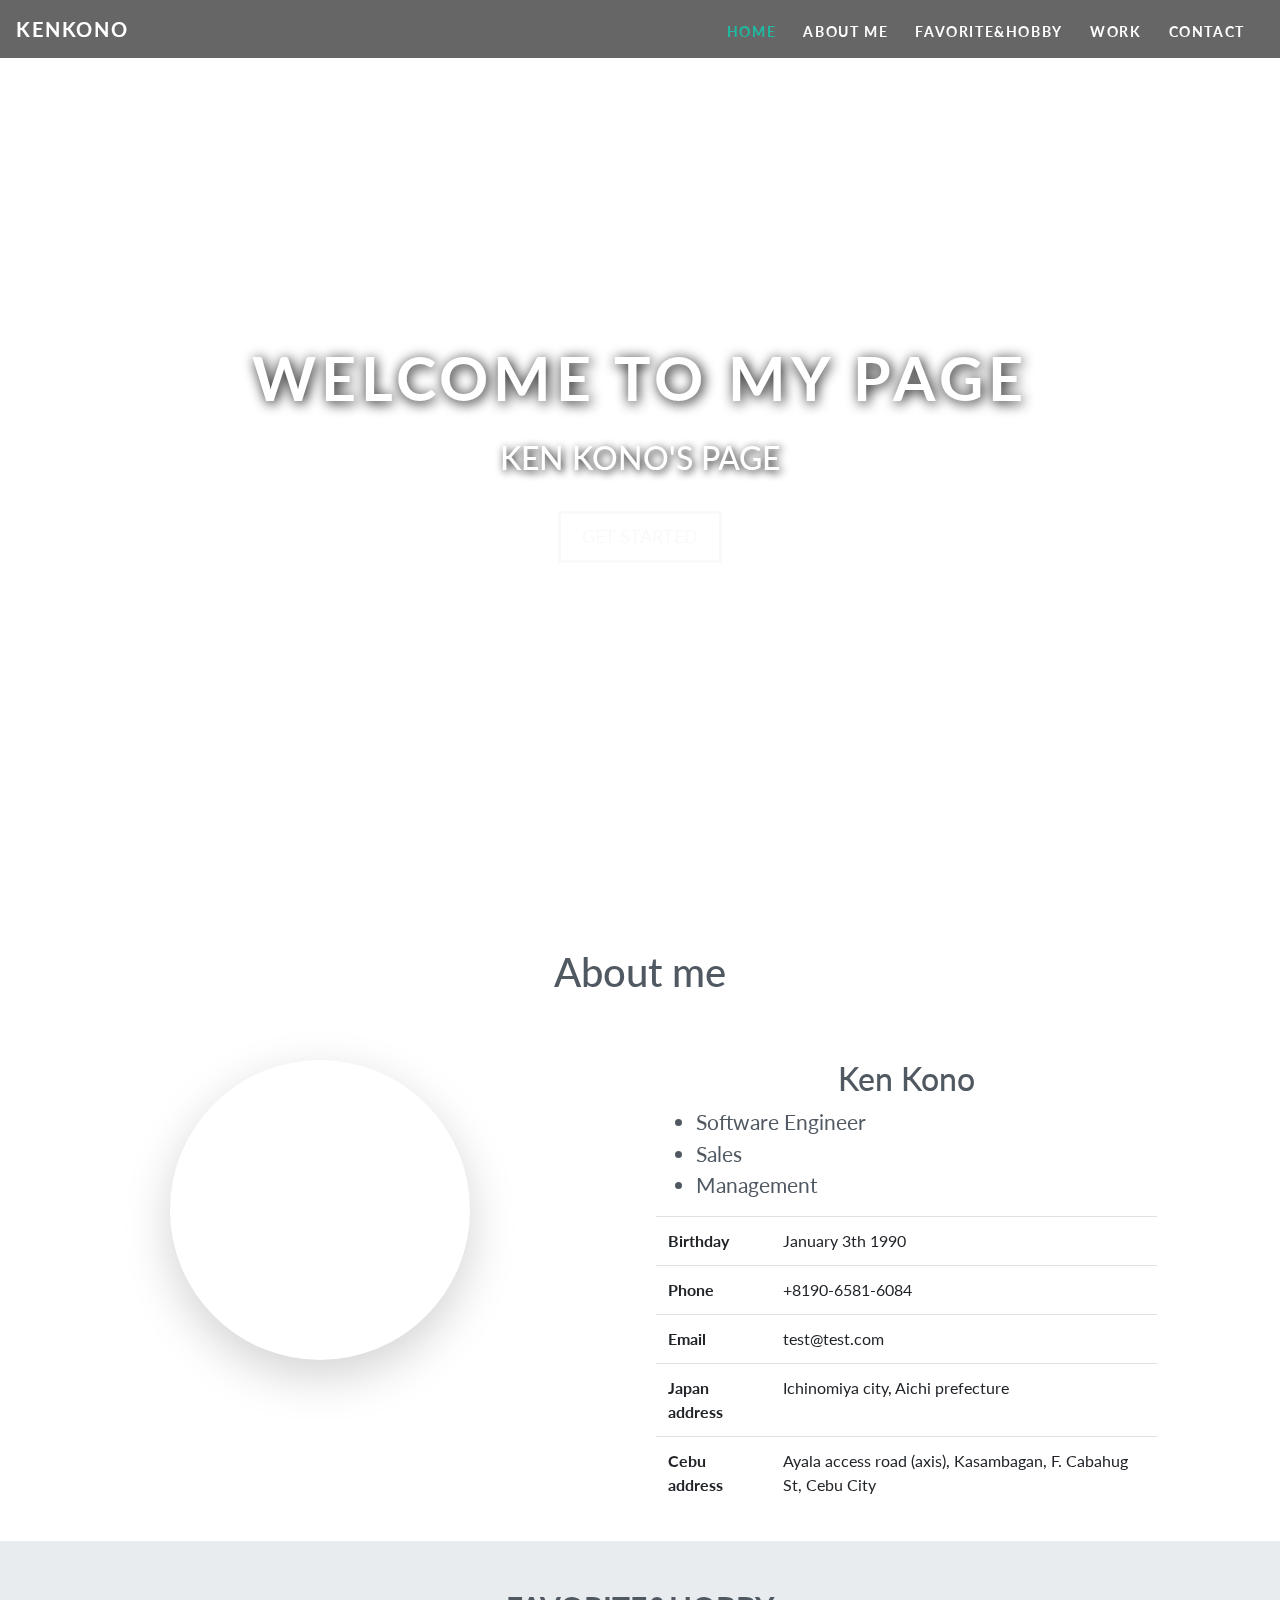
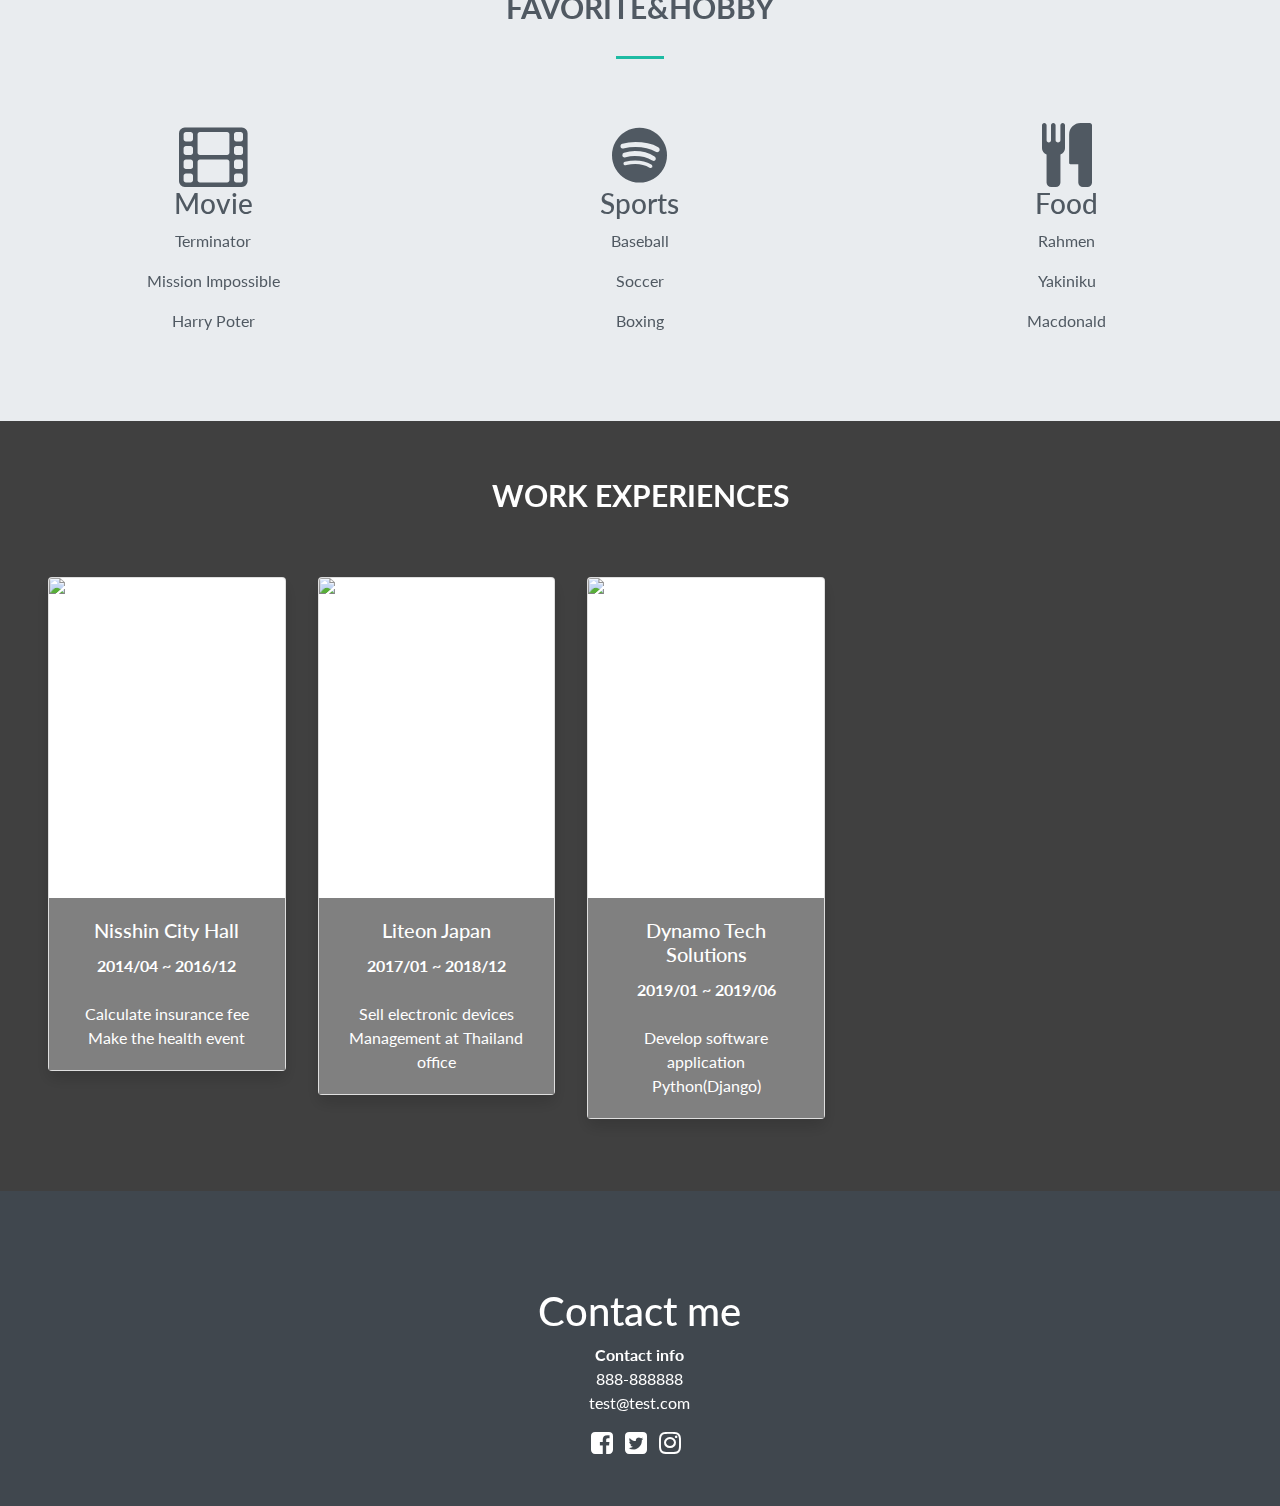
==== homework.html @ 1f04e94a "first commit" ====
<!DOCTYPE html>
<html lang="en">
<head>
    <meta charset="UTF-8">
    <meta name="viewport" content="width=device-width, initial-scale=1.0">
    <meta http-equiv="X-UA-Compatible" content="ie=edge">
    <title>Homework</title>

    <!-- Bootstrap CSS -->
    <link rel="stylesheet" href="https://stackpath.bootstrapcdn.com/bootstrap/4.3.1/css/bootstrap.min.css" integrity="sha384-ggOyR0iXCbMQv3Xipma34MD+dH/1fQ784/j6cY/iJTQUOhcWr7x9JvoRxT2MZw1T" crossorigin="anonymous">
    <!-- custom css -->
    <link rel="stylesheet" href="homework.css">
    <link rel="stylesheet" href="css/fixed.css">
    <!-- awsome font -->
    <link href="https://stackpath.bootstrapcdn.com/font-awesome/4.7.0/css/font-awesome.min.css" rel="stylesheet" integrity="sha384-wvfXpqpZZVQGK6TAh5PVlGOfQNHSoD2xbE+QkPxCAFlNEevoEH3Sl0sibVcOQVnN" crossorigin="anonymous">
</head>
<body data-spy="scroll" data-target="#navbarResponsive">

<!-- home section -->
<div id="home">

<!-- navigation -->
    <nav class="navbar navbar-expand-md navbar-dark bg-dark fixed-top">
        <a class="navbar-brand" href="#">kenkono</a>
        <button class="navbar-toggler" type="button" data-toggle="collapse" data-target="#navbarResponsive">
            <span class="navbar-toggler-icon"></span>
        </button>
        
        <div class="collapse navbar-collapse" id="navbarResponsive">
            <ul class="navbar-nav ml-auto">
                <li class="nav-item">
                    <a href="#home" class="nav-link">Home</a>
                </li>
                <li class="nav-item">
                    <a href="#aboutme" class="nav-link">About me</a>
                </li>
                <li class="nav-item">
                    <a href="#favorites" class="nav-link">Favorite&Hobby</a>
                </li>
                <li class="nav-item">
                    <a href="#work" class="nav-link">Work</a>
                </li>
                <li class="nav-item">
                    <a href="#contact" class="nav-link">Contact</a>
                </li>
            </ul>
        </div>
    </nav>
<!-- end navigation -->

<!-- start landing page -->
    <div class="landing">
        <div class="home-wrap">
            <div class="home-inner"></div>
        </div>
    </div>

    <div class="caption text-center">
        <h1>Welcome to My Page</h1>
        <h3>Ken Kono's page</h3>
        <a href="#aboutme" class="btn btn-outline-light btn-lg">Get Started</a>
    </div>

<!-- end landing page -->

</div>
<!-- end home -->

<!-- aboutme section -->

<div id="aboutme" class="offset">
    <h1 class="text-center my-5 section_titles anchor" id="self-introduction">About me</h1>
    <div class="row aboutme">
        <div class="col-md-6 text-center">
            <div class="profile_image shadow-lg"></div>
        </div>
        <div class="col-md-5">
            <h2 class="text-center">Ken Kono</h2>
            <ul>
                <li>Software Engineer</li>
                <li>Sales</li>
                <li>Management</li>
            </ul>
            <table class="table">
                <tbody>
                    <tr>
                        <th scope="row">Birthday</th>
                        <td>January 3th 1990</td>
                    </tr>
                    <tr>
                        <th scope="row">Phone</th>
                        <td>+8190-6581-6084</td>
                    </tr>
                    <tr>
                        <th scope="row">Email</th>
                        <td>test@test.com</td>
                    </tr>
                    <tr>
                        <th scope="row">Japan address</th>
                        <td>Ichinomiya city, Aichi prefecture</td>
                    </tr>
                    <tr>
                        <th scope="row">Cebu address</th>
                        <td>Ayala access road (axis), Kasambagan, F. Cabahug St, Cebu City</td>
                    </tr>
                </tbody>
            </table>
        </div>
    </div>
</div>

<!-- end aboutme -->

<!-- favorites section -->
<div id="favorites" class="offset">

<!-- start jumbotron -->
    <div class="jumbotron">
        <!-- start narrow -->
        <div class="narrow text-center">
            <div class="col-12">
                <h3 class="heading">Favorite&Hobby</h3>
                <div class="heading-underline"></div> 
            </div>
        </div>
        <!-- end narrow -->

        <!-- start row -->
        <div class="row text-center">
            <div class="col-md-4">
                <div class="feature">
                    <i class="fa fa-film fa-4x" data-fa-transform="shrink-3 up-5"></i>
                    <h3>Movie</h3>
                    <p>Terminator</p>
                    <p>Mission Impossible</p>
                    <p>Harry Poter</p>
                </div>
            </div>
            <div class="col-md-4">
                <div class="feature">
                    <i class="fa fa-spotify fa-4x" data-fa-transform="shrink-3 up-5"></i>
                    <h3>Sports</h3>
                    <p>Baseball</p>
                    <p>Soccer</p>
                    <p>Boxing</p>
                </div>
            </div>
            <div class="col-md-4">
                <div class="feature">
                    <i class="fa fa-cutlery fa-4x" data-fa-transform="shrink-3 up-5"></i>
                    <h3>Food</h3>
                    <p>Rahmen</p>
                    <p>Yakiniku</p>
                    <p>Macdonald</p>
                </div>
            </div>

        </div>
        <!-- end row -->

    </div>
<!-- end jumbotoron -->

<!-- end favorite section -->

</div>
<!-- end favorite section -->

<!-- work section -->
<div id="work" class="offset">
    <!-- start fixed-background -->
    <div class="fixed-background">

        <!-- start row dark -->
        <div class="row dark text-center">

            <div class="col-12">
                <h3 class="heading">Work experiences</h3>
                <div class="header-underline"></div> 
            </div>
            <div class="row">
                <div class="col-lg-4 col-md-6 col-12">
                    <div class="card shadow mb-3 mx-auto">
                        <img class="card-img-top" src="images/nisshin.jpg" alt="Card image cap">
                        <div class="card-body">
                            <h5 class="card-title">Nisshin City Hall</h5>
                            <strong>2014/04 ~ 2016/12</strong>
                            <p class="card-text">
                                Calculate insurance fee<br>
                                Make the health event
                            </p>
                        </div>
                    </div>
                </div>
                <div class="col-lg-4 col-md-6 col-12">
                    <div class="card shadow mb-3 mx-auto">
                        <img class="card-img-top" src="images/liteon.jpg" alt="Card image cap">
                        <div class="card-body">
                            <h5 class="card-title">Liteon Japan</h5>
                            <strong>2017/01 ~ 2018/12</strong>
                            <p class="card-text">
                                Sell electronic devices<br>
                                Management at Thailand office
                            </p>
                        </div>
                    </div>
                </div>
                <div class="col-lg-4 col-md-6 col-12">
                    <div class="card shadow mb-3 mx-auto">
                        <img class="card-img-top" src="images/portitem1.jpeg" alt="Card image cap">
                        <div class="card-body">
                            <h5 class="card-title">Dynamo Tech Solutions</h5>
                            <strong>2019/01 ~ 2019/06</strong>
                            <p class="card-text">
                                    Develop software application<br>
                                    Python(Django)
                            </p>
                        </div>
                    </div>
                </div>
            </div>

        </div>
        <!-- end row dark -->
        <div class="fixed-wrap">
            <div class="fixed"></div>
        </div>
    </div>
    <!-- end fixed-background -->
    
</div>

<!-- end work section -->

<!-- contact section -->
<div id="contact" class="offset">

<footer>
    <div class="row justify-content-center">
        <div class="col-md-5 text-center">
            <img src="" alt="">
            <h1>Contact me</h1>
            <strong>Contact info</strong>
            <p>888-888888<br>test@test.com</p>
            <a href="https://www.facebook.com/ken.kono.7" target="_blank"><i class="fa fa-facebook-square sns"></i></a>
            <a href="https://twitter.com/kenkono5" target="_blank"><i class="fa fa-twitter-square sns"></i></a>
            <a href="https://www.instagram.com/recollegekono" target="_blank"><i class="fa fa-instagram sns"></i></a>
        </div>
    </div>
</footer>
    
</div>
    

<!-- bootstrap -->
<script src="https://code.jquery.com/jquery-3.3.1.slim.min.js" integrity="sha384-q8i/X+965DzO0rT7abK41JStQIAqVgRVzpbzo5smXKp4YfRvH+8abtTE1Pi6jizo" crossorigin="anonymous"></script>
<script src="https://cdnjs.cloudflare.com/ajax/libs/popper.js/1.14.7/umd/popper.min.js" integrity="sha384-UO2eT0CpHqdSJQ6hJty5KVphtPhzWj9WO1clHTMGa3JDZwrnQq4sF86dIHNDz0W1" crossorigin="anonymous"></script>
<script src="https://stackpath.bootstrapcdn.com/bootstrap/4.3.1/js/bootstrap.min.js" integrity="sha384-JjSmVgyd0p3pXB1rRibZUAYoIIy6OrQ6VrjIEaFf/nJGzIxFDsf4x0xIM+B07jRM" crossorigin="anonymous"></script>
</body>
</html>
---- homework.css ----
@import url('https://fonts.googleapis.com/css?family=Lato:400,700&display=swap');

body {
    overflow-x: hidden;
    font-family: 'Lato', sans-serif;
    color: #505962;
}

.offset:before {
    display: block;
    content: "";
    height: 4rem;
    margin-top: -4rem;
}

/* navigation */

.navbar {
    text-transform: uppercase;
    font-weight: 700;
    font-size: .9rem;
    letter-spacing: .1rem;
    background: rgba(0, 0, 0, 0.6)!important;
}

.navbar-nav li {
    padding-right: .7rem;
}

.navbar-dark .navbar-nav .nav-link {
    color: white;
    padding-top: .8rem;
}

.navbar-dark .navbar-nav .nav-link.active,
.navbar-dark .navbar-nav .nav-link:hover {
    color: #1ebba3;
}

/* landing page */

.home-inner {
    background-image: url(images/pc_gadjet.jpg);
}

.caption {
    width: 100%;
    max-width: 100%;
    position: absolute;
    top: 38%;
    z-index: 1;
    color: white;
    text-transform: uppercase;
}

.caption h1 {
    font-size: 3.8rem;
    font-weight: 700;
    letter-spacing: .3rem;
    text-shadow: .1rem .1rem .8rem black;
    padding-bottom: 1rem;
}

.caption h3 {
    font-size: 2rem;
    text-shadow: .1rem .1rem .5rem black;
    padding-bottom: 1.6rem;
}

.btn-lg {
    border-width: medium;
    border-radius: 0;
    padding: .6rem 1.3rem;
    font-size: 1.1rem;
}

/* aboutme section */
.profile_image {
    background-image: url("images/profile.jpg");
    width: 300px;
    height: 300px;
    border-radius: 50%;
    background-size: cover;
    display: inline-block;
}

.aboutme li {
    font-size: 1.3rem;
}

/* favorite section */

.jumbotron {
    margin-bottom: 0;
    padding: 2rem 0 3.5rem;
    border-radius: 0;
}

h3.heading {
    font-size: 1.9rem;
    font-weight: 700;
    text-transform: uppercase;
    margin-bottom: 1.9rem;
}

.heading-underline {
    width: 3rem;
    height: .2rem;
    background-color: #1ebba3;
    margin: 0 auto 2rem;
}


.favorite h3 {
    font-size: 1.3rem;
    text-transform: uppercase;
    padding-bottom: .4rem;
}

.favorite p {
    font-size: 1.1rem;
}

/* work section */

.fixed {
    background-image: url(images/numbers.jpg)
}

.dark {
    background-color: rgba(0, 0, 0, 0.75);
    color: white;
    padding: 2.5rem 2rem;
}

.fixed-background h3 {
    margin-bottom: 2rem;
}

.fixed-background p {
    margin-top: 1.5rem;
}

.card-img-top {
    height: 20rem;
}

.card-body {
    background-color: gray;
}

/* contact section */

footer {
    background-color: #40474e;
    color: white;
    padding: 2rem 0 2rem;
}

footer img {
    height: 3rem;
    margin: 1.5rem 0;
}

footer a {
    color: white;
}

footer .sns:before {
    font-size: 1.6rem;
    margin: 1.2rem .5rem 0 0;
}
footer .sns:hover {
    color: #1ebba3;
}

/* media query */

@media (max-width: 767px) {
    .caption h1 {
        font-size: 2.3rem;
        letter-spacing: .15rem;
        padding-bottom: .5rem;
    }
    
    .caption h3 {
        font-size: 1.2rem;
        padding-bottom: 1.2rem;
    }
    
    .btn-lg {
        padding: .5rem 1rem;
        font-size: 1rem;
    }

    .narrow h1 {
        font-size: 1.5rem;
    }

    .clients img {
        max-width: 50%;
        display: block;
        margin: 0 auto;
    }
}
---- css/fixed.css ----
/*--- Extra Bootstrap Column Padding --*/
[class*="col-"] {
    padding: 1rem;
  }
  
  /*--- Bootstrap Mobile Gutter Fix --*/
  .row, .container-fluid {
  margin-left: 0px!important;
  margin-right: 0px!important;
  }
  
  /*--- Fix for Fixed Navbar jumping on scroll --*/
  .fixed-top  {
   -webkit-backface-visibility: hidden;
  }
  
  /*--- Fixed Landing Page Section --*/
  .landing {
    position: relative;
    width: 100%;
    height: 100vh;
    display: table;
    z-index: -1;
  }
  .home-wrap {
    clip: rect(0, auto, auto, 0);
    position: absolute;
    top: 0;
    left: 0;
    width: 100%;
    height: 100%;
  }
  .home-inner {
    position: fixed;
    display: table;
    top: 0;
    left: 0;
    width: 100%;
    height: 100%;
    background-size: cover;
    background-position: center center;
    -webkit-transform: translateZ(0);
            transform: translateZ(0);
    will-change: transform;
  }
  
  /*--- iOS Fixed Background Image --*/
  .fixed-background {
    position: relative;
    width: 100%;
  }
  .fixed-wrap {
    clip: rect(0, auto, auto, 0);
    position: absolute;
    top: 0;
    left: 0;
    width: 100%;
    height: 100%;
    z-index: -999!important;
  }
  .fixed {
    position: fixed;
    display: block;
    top: 0;
    left: 0;
    width: 100%;
    height: 100%;
    background-size: cover;
    background-position: center center;
    -webkit-transform: translateZ(0);
            transform: translateZ(0);
    will-change: transform;
  }
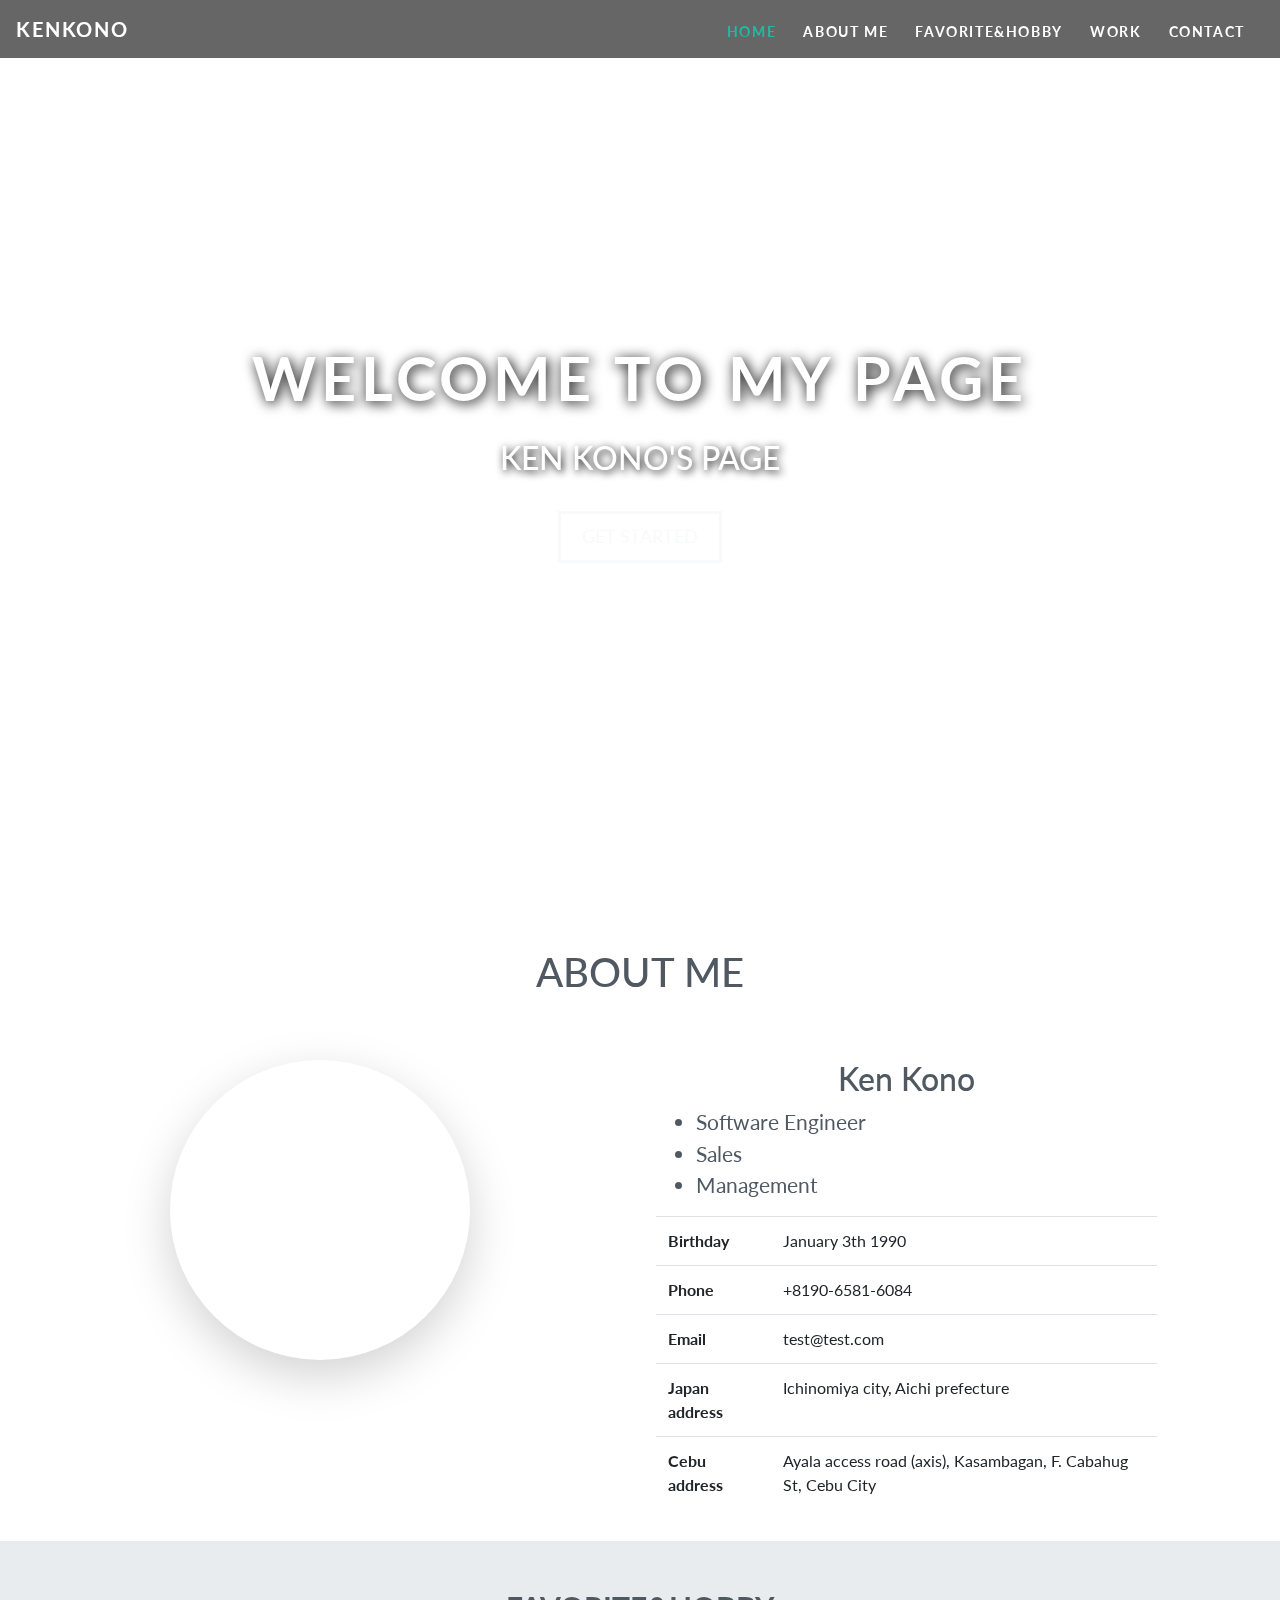
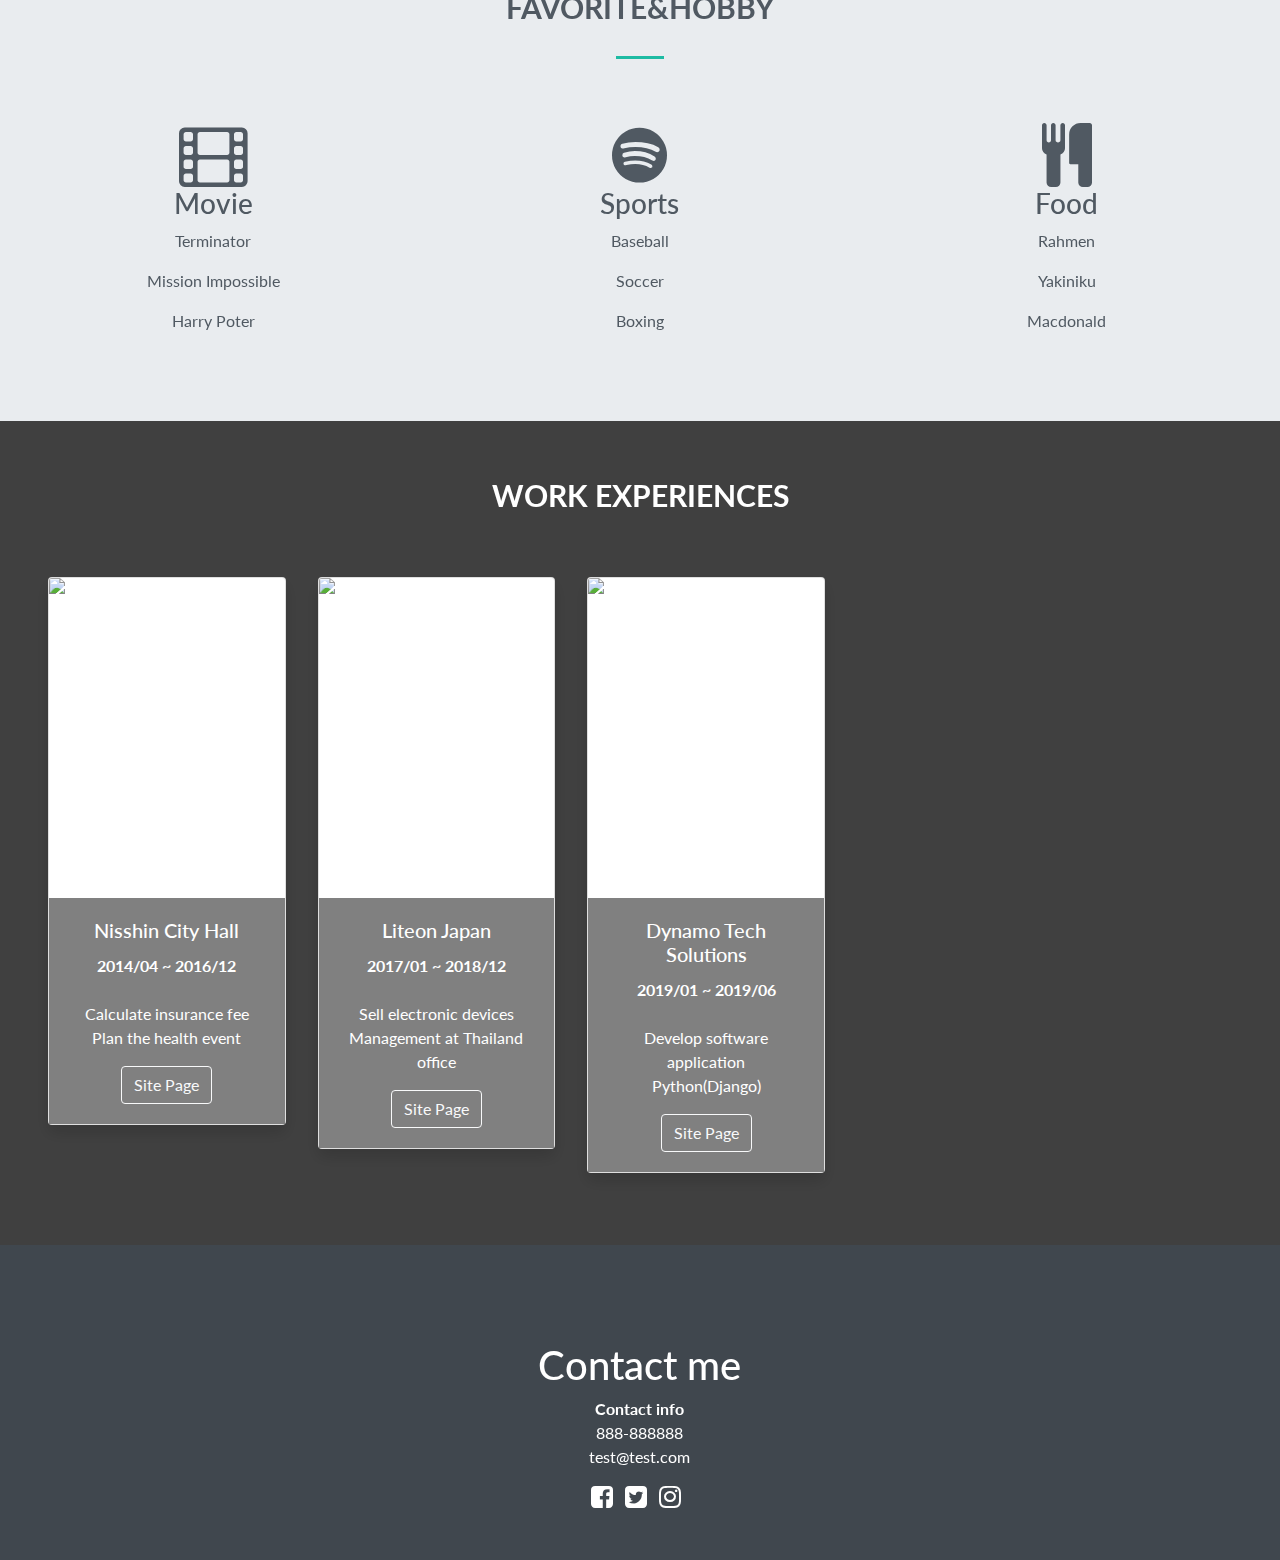
==== commit 5df14c7b: "add btn" ====
--- a/homework.html
+++ b/homework.html
@@ -69,7 +69,7 @@
 <!-- aboutme section -->
 
 <div id="aboutme" class="offset">
-    <h1 class="text-center my-5 section_titles anchor" id="self-introduction">About me</h1>
+    <h1 class="text-center my-5 aboutme-title" id="self-introduction">About me</h1>
     <div class="row aboutme">
         <div class="col-md-6 text-center">
             <div class="profile_image shadow-lg"></div>
@@ -161,8 +161,6 @@
     </div>
 <!-- end jumbotoron -->
 
-<!-- end favorite section -->
-
 </div>
 <!-- end favorite section -->
 
@@ -187,8 +185,9 @@
                             <strong>2014/04 ~ 2016/12</strong>
                             <p class="card-text">
                                 Calculate insurance fee<br>
-                                Make the health event
+                                Plan the health event
                             </p>
+                            <a href="https://www.city.nisshin.lg.jp" target="_blank" class="btn btn-outline-light">Site Page</a>
                         </div>
                     </div>
                 </div>
@@ -202,6 +201,7 @@
                                 Sell electronic devices<br>
                                 Management at Thailand office
                             </p>
+                            <a href="http://www.lite-on.co.jp" target="_blank" class="btn btn-outline-light">Site Page</a>
                         </div>
                     </div>
                 </div>
@@ -215,6 +215,7 @@
                                     Develop software application<br>
                                     Python(Django)
                             </p>
+                            <a href="https://dynamo-tech.com" target="_blank" class="btn btn-outline-light">Site Page</a>
                         </div>
                     </div>
                 </div>
--- a/homework.css
+++ b/homework.css
@@ -88,6 +88,10 @@
     font-size: 1.3rem;
 }
 
+.aboutme-title {
+    text-transform: uppercase;
+}
+
 /* favorite section */
 
 .jumbotron {
@@ -124,7 +128,7 @@
 /* work section */
 
 .fixed {
-    background-image: url(images/numbers.jpg)
+    background-image: url(images/portitem3.jpeg)
 }
 
 .dark {
@@ -196,10 +200,4 @@
     .narrow h1 {
         font-size: 1.5rem;
     }
-
-    .clients img {
-        max-width: 50%;
-        display: block;
-        margin: 0 auto;
-    }
 }